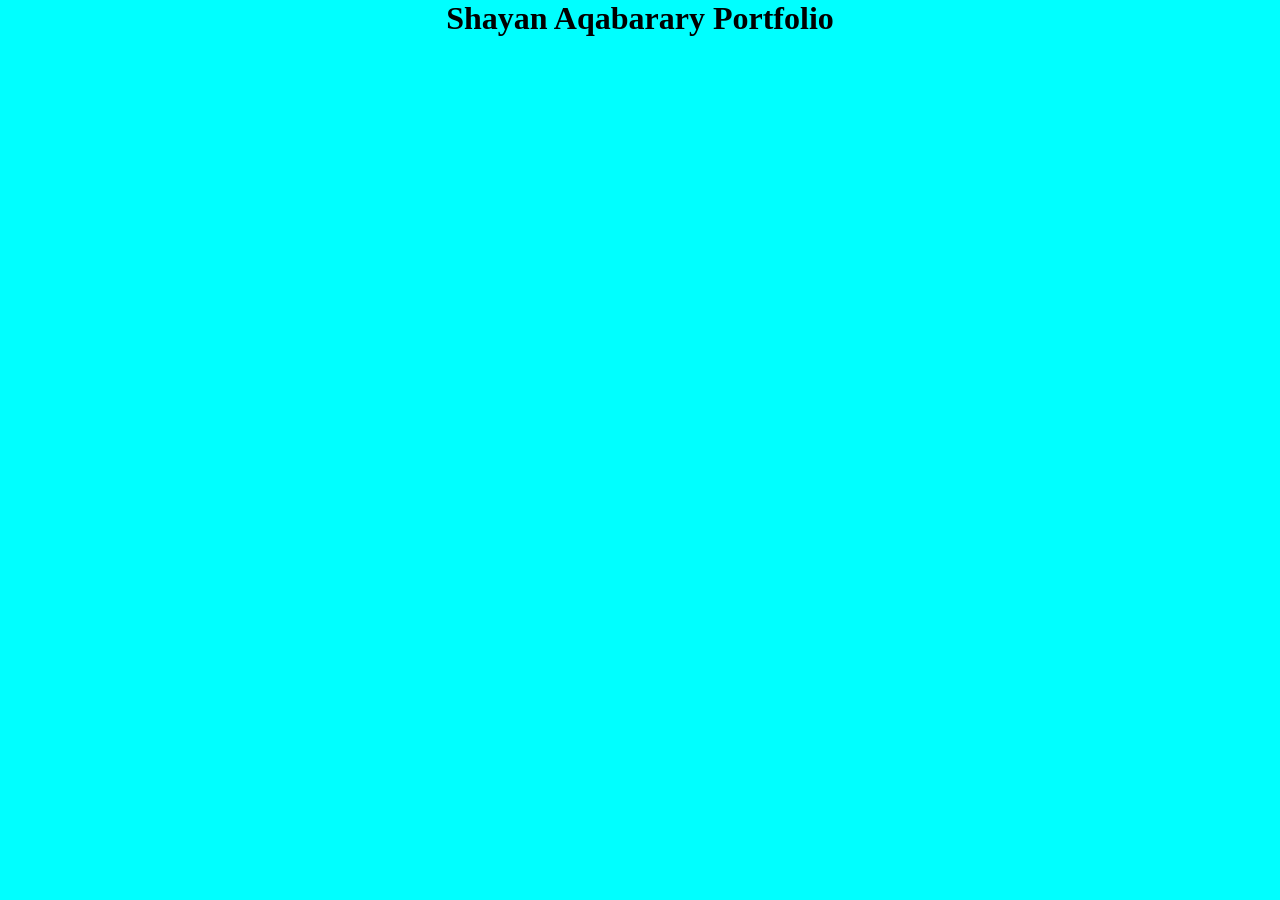
==== index.html @ 5a3d29ff "make some web page یک سری فایل های اولیه با هدف دیدن یک صفحه وب بصورت آنلاین ساخته شد." ====
<!DOCTYPE html>
<html lang="en">

<head>
    <meta charset="UTF-8">
    <meta http-equiv="X-UA-Compatible" content="IE=edge">
    <meta name="viewport" content="width=device-width, initial-scale=1.0">
    <title>Test Website</title>
    <link rel="stylesheet" href="css/index.css">
</head>

<body>
    <h1>Shayan Aqabarary Portfolio</h1>
    <script src="js/index.js"></script>
</body>

</html>
---- css/index.css ----
*{
    padding: 0;
    margin: 0;
    border: 0;
}

body{
    background-color: cyan;
}

h1{
    font-family: cursive;
    font-weight: bold;
    text-align: center;
}
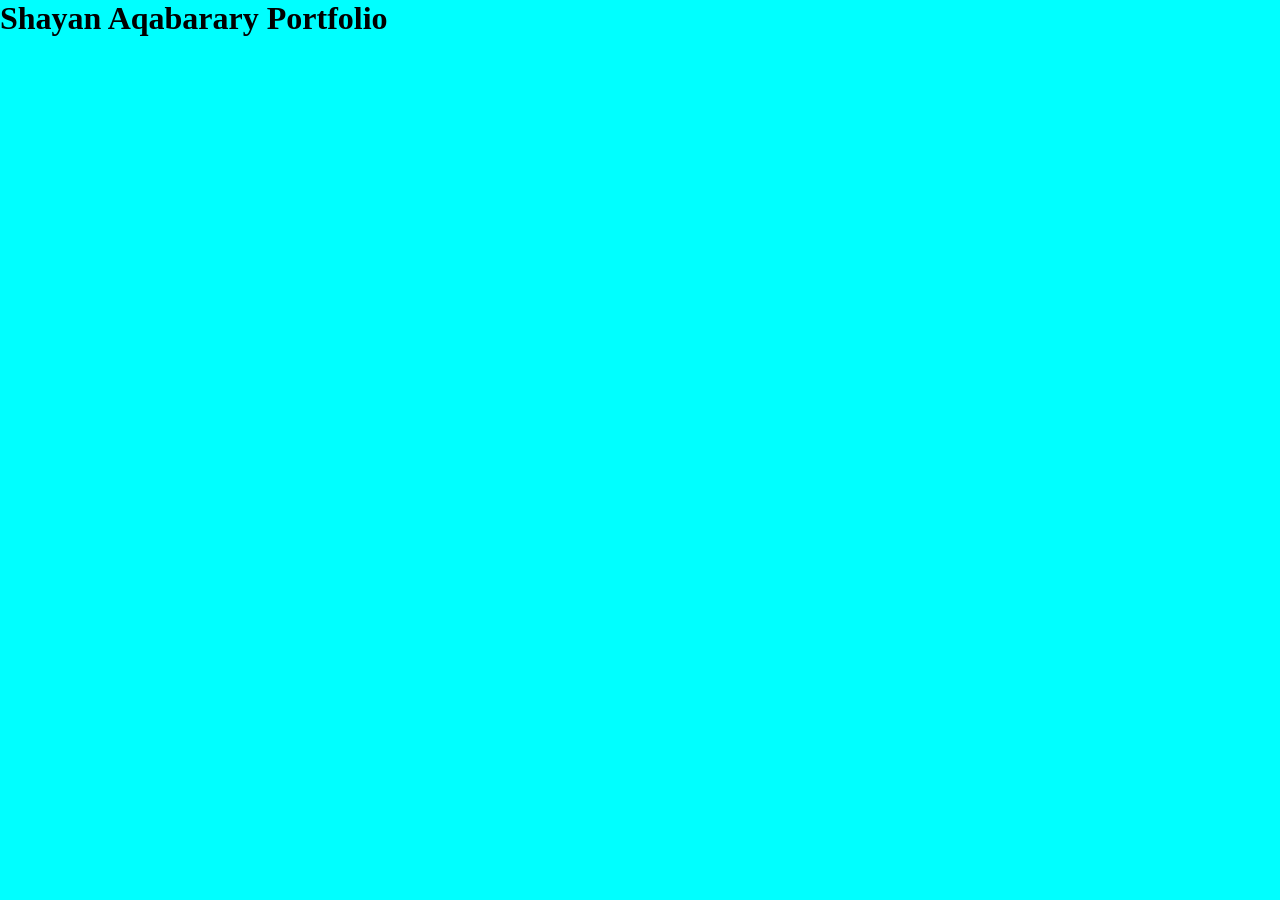
==== commit c86905ec: "delete some code" ====
--- a/index.html
+++ b/index.html
@@ -4,7 +4,6 @@
 <head>
     <meta charset="UTF-8">
     <meta http-equiv="X-UA-Compatible" content="IE=edge">
-    <meta name="viewport" content="width=device-width, initial-scale=1.0">
     <title>Test Website</title>
     <link rel="stylesheet" href="css/index.css">
 </head>
--- a/css/index.css
+++ b/css/index.css
@@ -11,5 +11,4 @@
 h1{
     font-family: cursive;
     font-weight: bold;
-    text-align: center;
 }
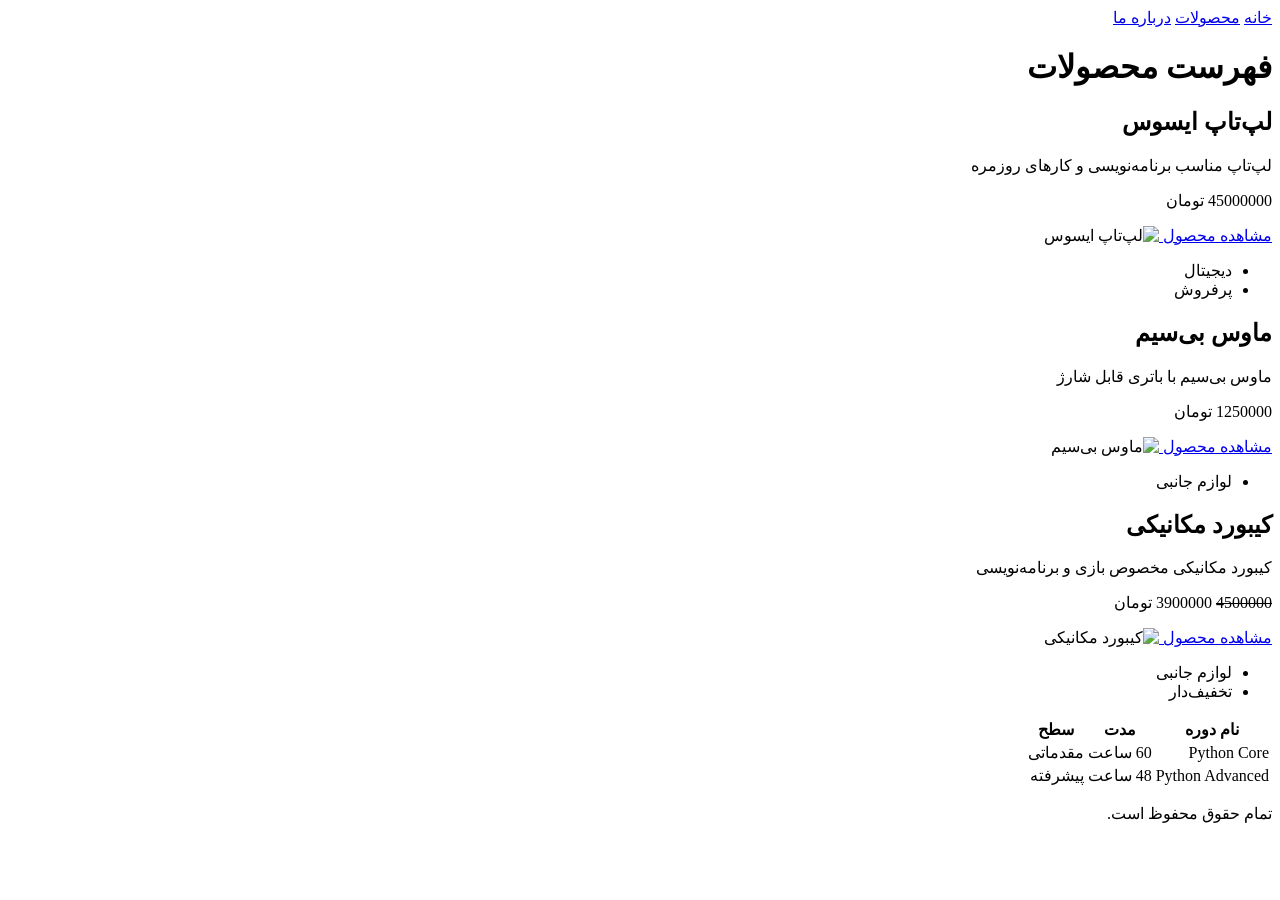
==== commit b77f1855: "Create index.html" ====
--- a/index.html
+++ b/index.html
@@ -1,16 +1,129 @@
 <!DOCTYPE html>
-<html lang="en">
+<html lang="fa" dir="rtl">
 
 <head>
     <meta charset="UTF-8">
-    <meta http-equiv="X-UA-Compatible" content="IE=edge">
-    <title>Test Website</title>
-    <link rel="stylesheet" href="css/index.css">
+    <title>فروشگاه نمونه</title>
 </head>
 
 <body>
-    <h1>Shayan Aqabarary Portfolio</h1>
-    <script src="js/index.js"></script>
+
+    <header id="site-header">
+        <nav>
+            <a href="/" class="nav-link">خانه</a>
+            <a href="/products" class="nav-link active">محصولات</a>
+            <a href="/about" class="nav-link">درباره ما</a>
+        </nav>
+    </header>
+
+    <main>
+        <h1>فهرست محصولات</h1>
+
+        <section id="products">
+
+            <article class="product featured" data-id="101" data-stock="true">
+                <h2 class="product-title">لپ‌تاپ ایسوس</h2>
+
+                <p class="description">
+                    لپ‌تاپ مناسب برنامه‌نویسی و کارهای روزمره
+                </p>
+
+                <p class="price">
+                    <span class="amount">45000000</span>
+                    <span class="currency">تومان</span>
+                </p>
+
+                <a class="details" href="/products/101">
+                    مشاهده محصول
+                </a>
+
+                <img src="/images/laptop.jpg" alt="لپ‌تاپ ایسوس">
+
+                <ul class="tags">
+                    <li>دیجیتال</li>
+                    <li>پرفروش</li>
+                </ul>
+            </article>
+
+            <article class="product" data-id="102" data-stock="false">
+                <h2 class="product-title">ماوس بی‌سیم</h2>
+
+                <p class="description">
+                    ماوس بی‌سیم با باتری قابل شارژ
+                </p>
+
+                <p class="price">
+                    <span class="amount">1250000</span>
+                    <span class="currency">تومان</span>
+                </p>
+
+                <a class="details" href="/products/102">
+                    مشاهده محصول
+                </a>
+
+                <img src="/images/mouse.jpg" alt="ماوس بی‌سیم">
+
+                <ul class="tags">
+                    <li>لوازم جانبی</li>
+                </ul>
+            </article>
+
+            <article class="product discounted" data-id="103" data-stock="true">
+                <h2 class="product-title">کیبورد مکانیکی</h2>
+
+                <p class="description">
+                    کیبورد مکانیکی مخصوص بازی و برنامه‌نویسی
+                </p>
+
+                <p class="price">
+                    <del class="old-price">4500000</del>
+                    <span class="amount">3900000</span>
+                    <span class="currency">تومان</span>
+                </p>
+
+                <a class="details" href="/products/103">
+                    مشاهده محصول
+                </a>
+
+                <img src="/images/keyboard.jpg" alt="کیبورد مکانیکی">
+
+                <ul class="tags">
+                    <li>لوازم جانبی</li>
+                    <li>تخفیف‌دار</li>
+                </ul>
+            </article>
+
+        </section>
+
+        <table id="course-table">
+            <thead>
+                <tr>
+                    <th>نام دوره</th>
+                    <th>مدت</th>
+                    <th>سطح</th>
+                </tr>
+            </thead>
+
+            <tbody>
+                <tr>
+                    <td>Python Core</td>
+                    <td>60 ساعت</td>
+                    <td>مقدماتی</td>
+                </tr>
+
+                <tr>
+                    <td>Python Advanced</td>
+                    <td>48 ساعت</td>
+                    <td>پیشرفته</td>
+                </tr>
+            </tbody>
+        </table>
+    </main>
+
+    <footer>
+        <p>تمام حقوق محفوظ است.</p>
+    </footer>
+
 </body>
 
 </html>
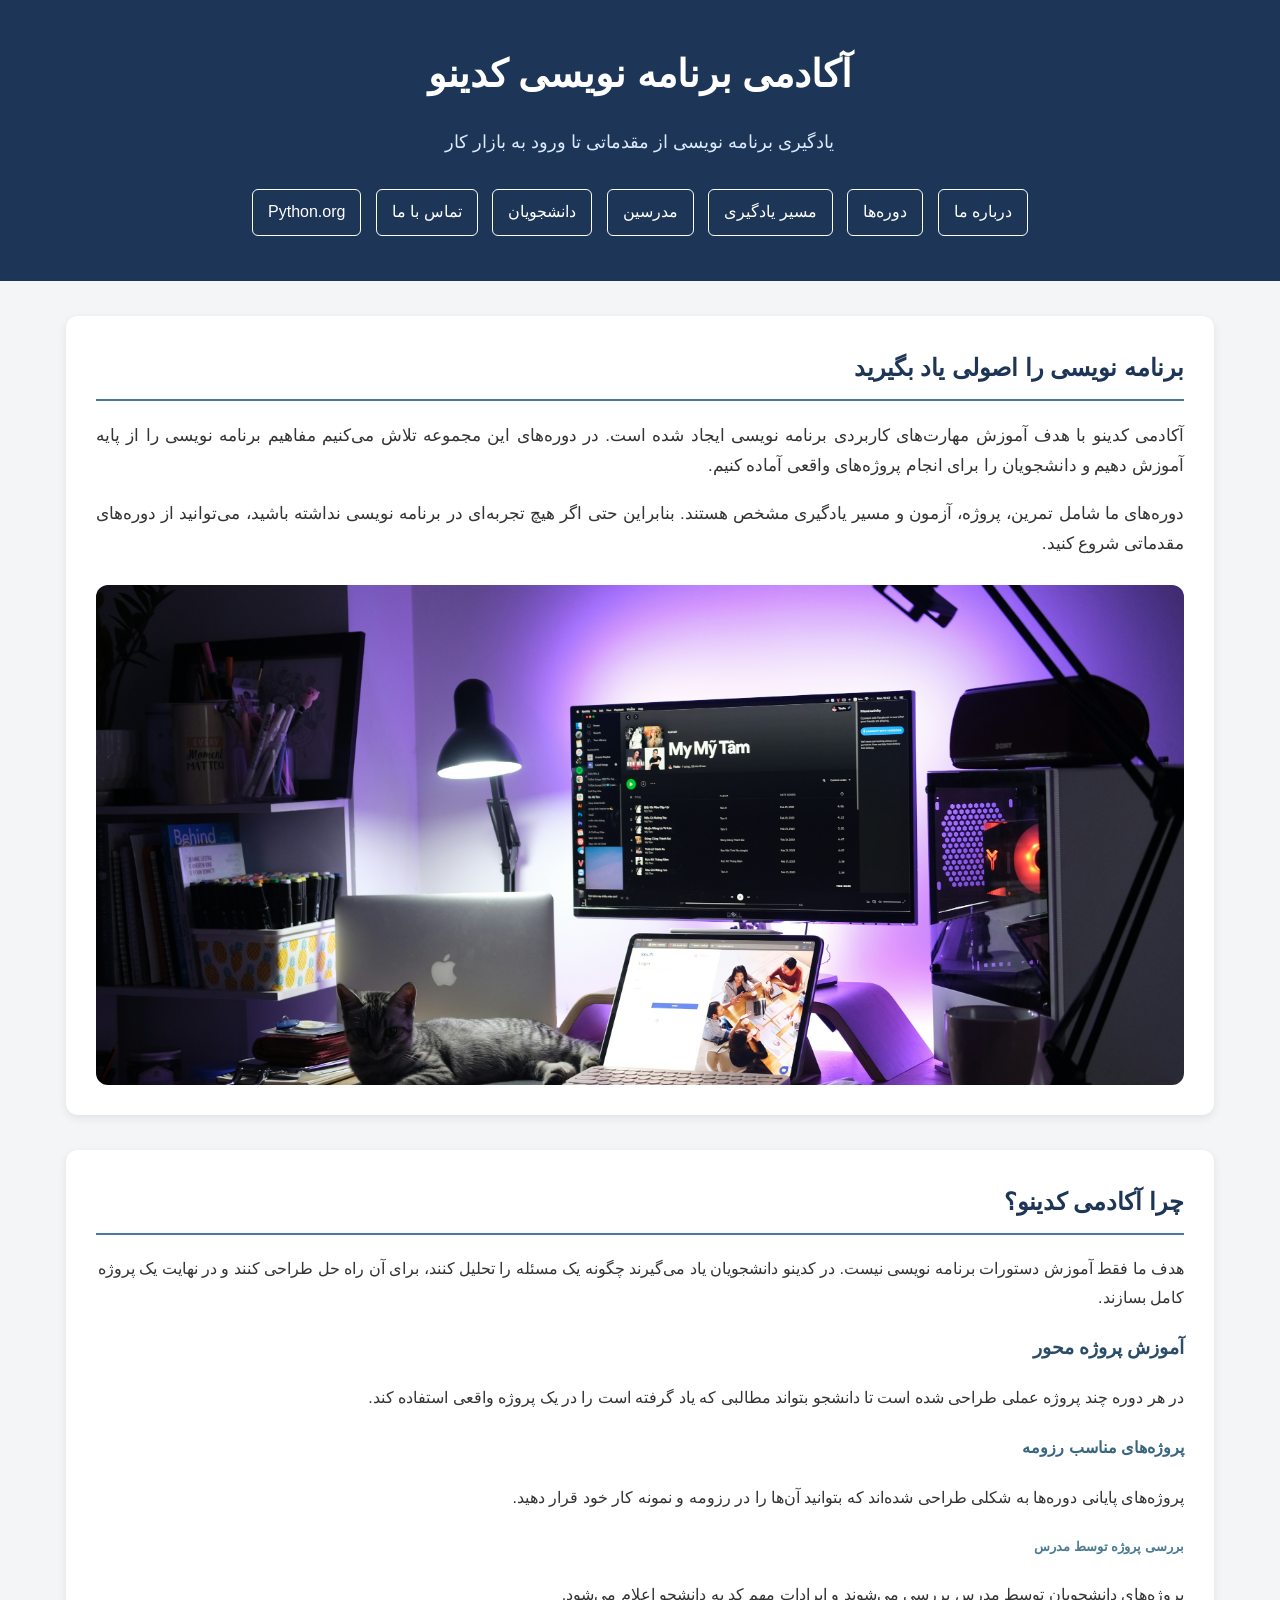
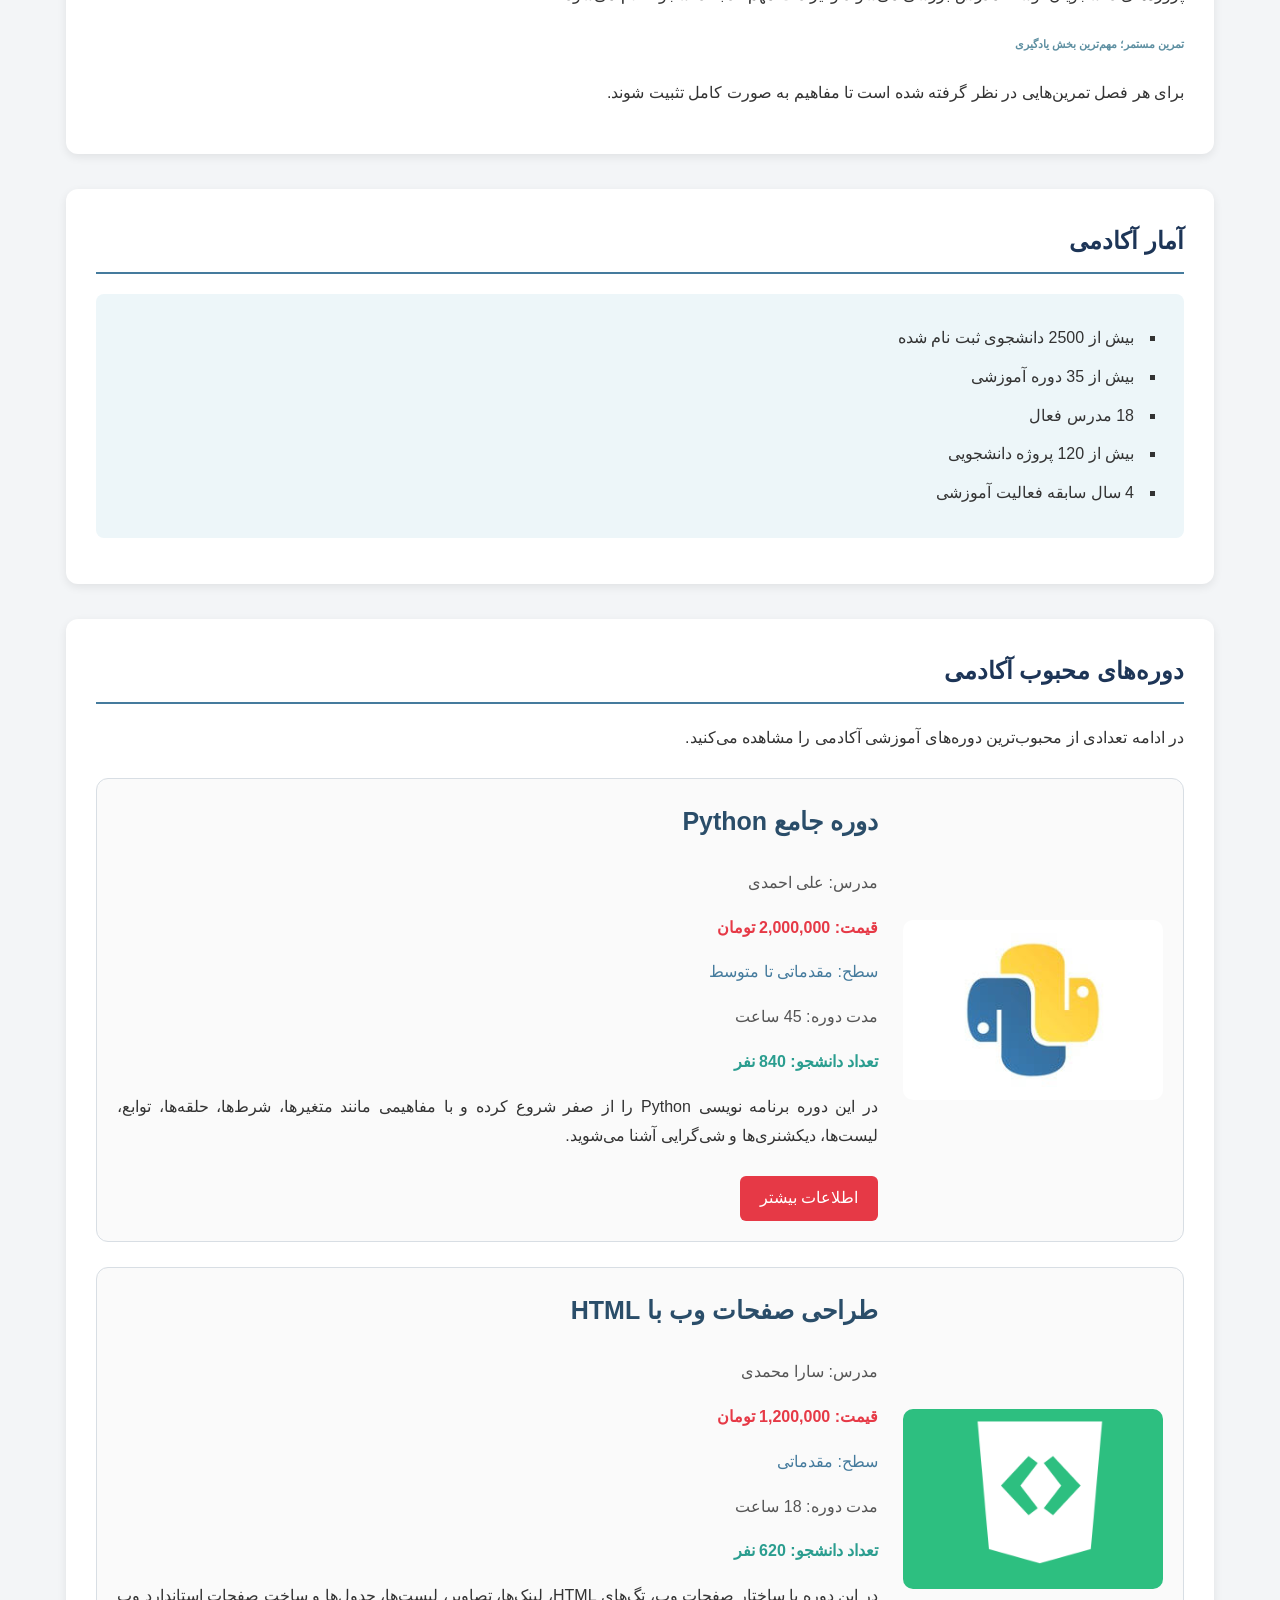
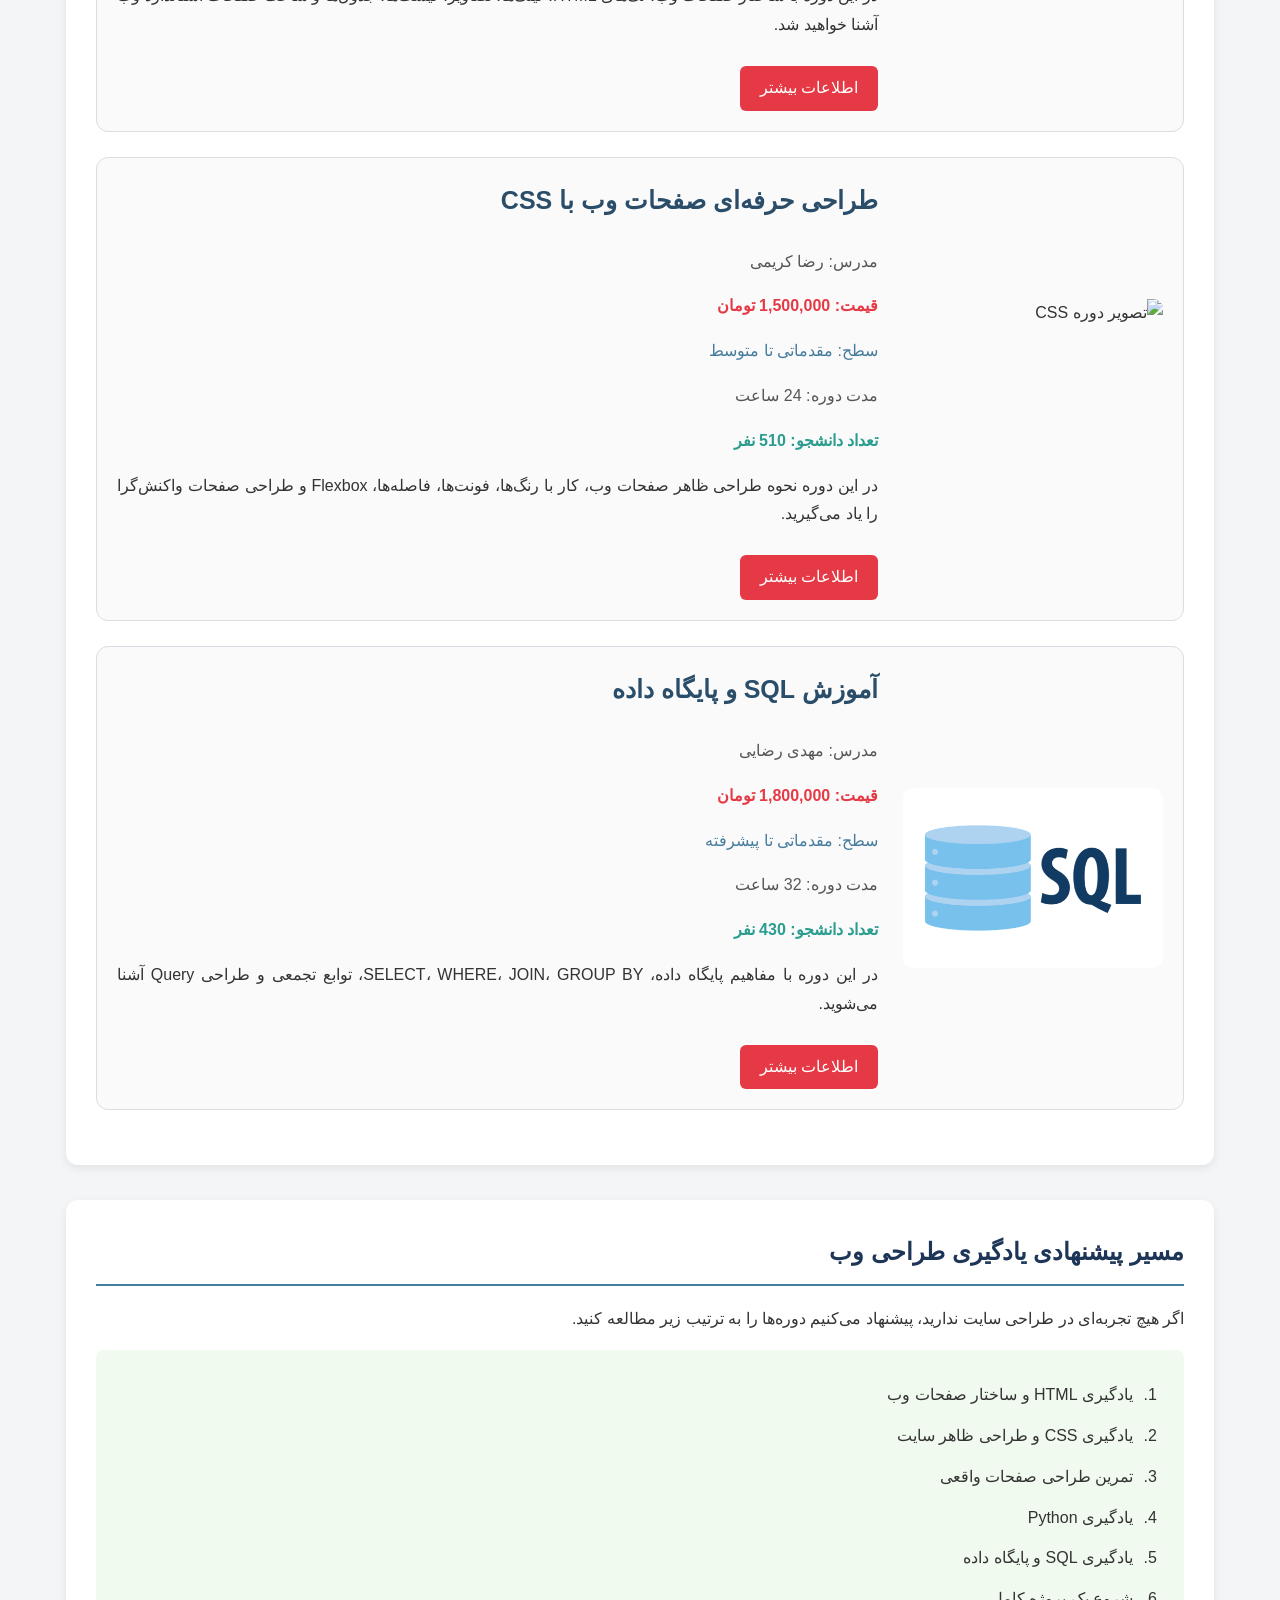
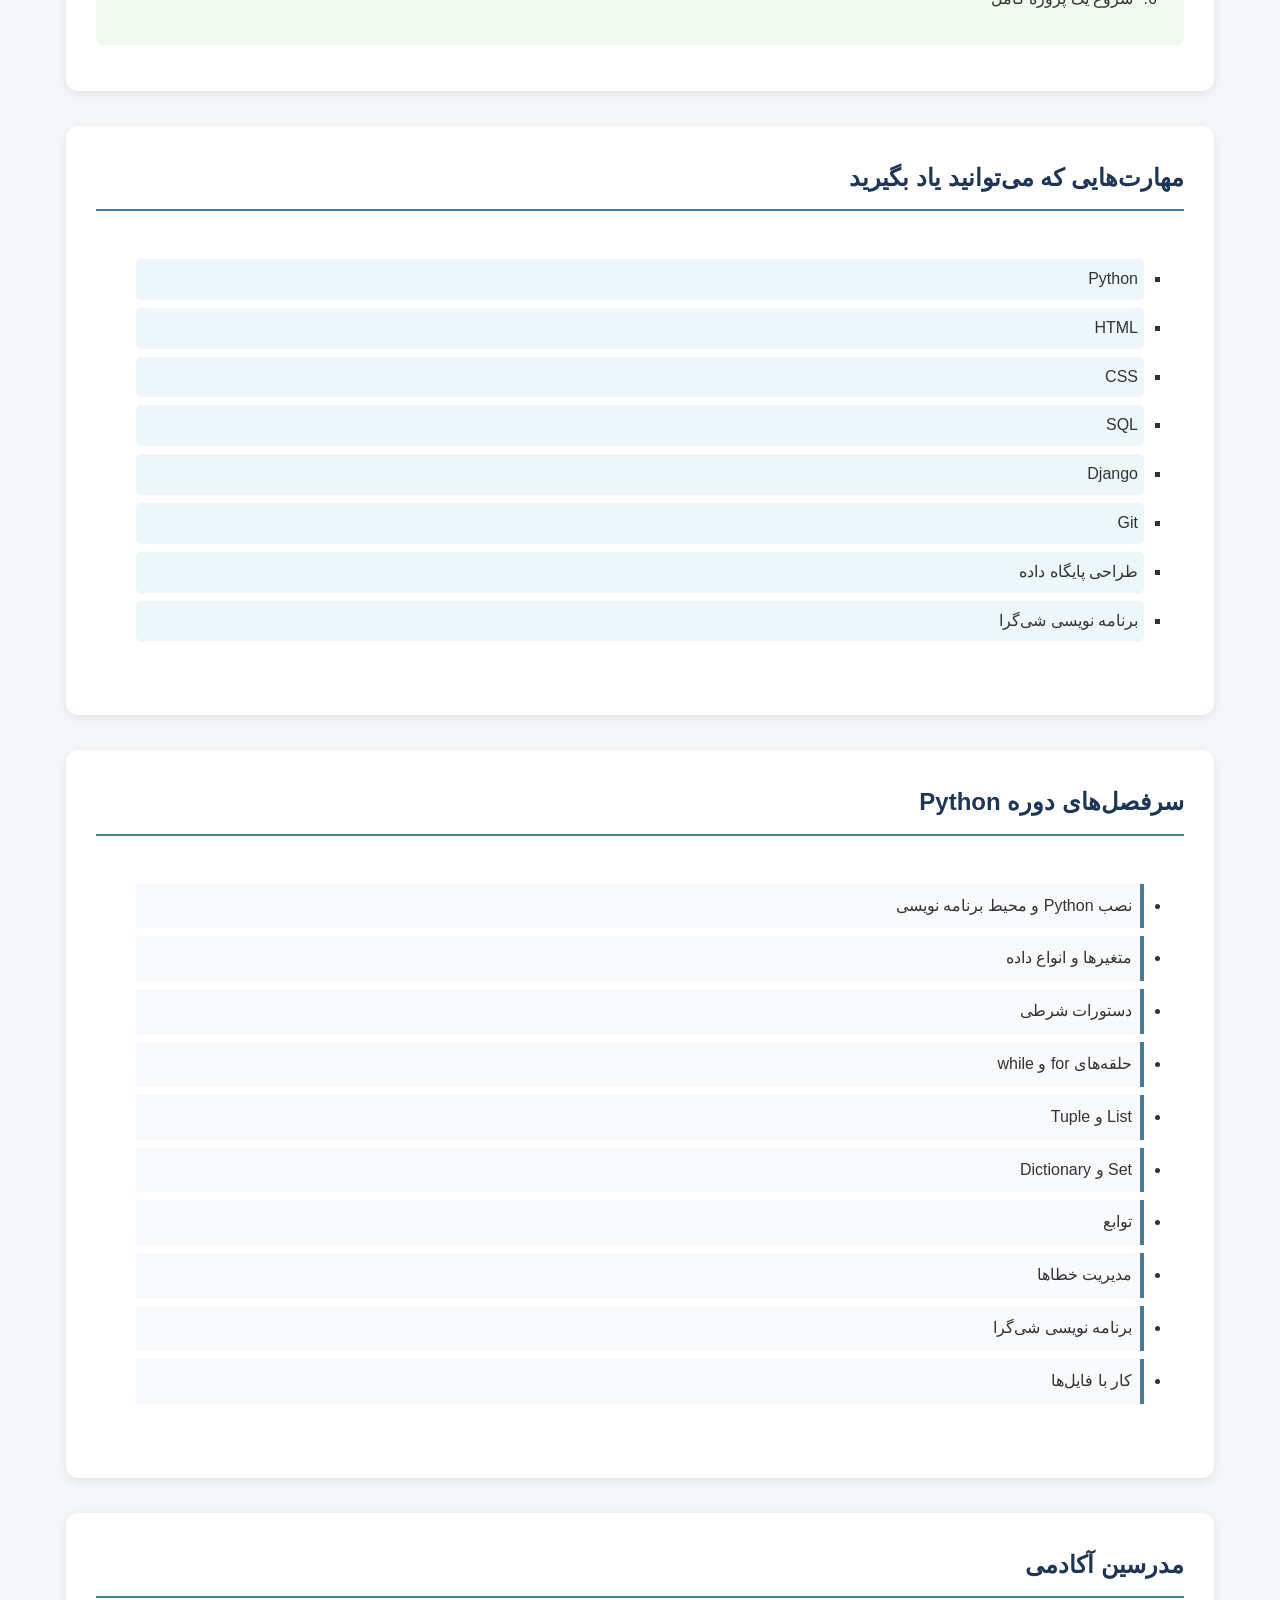
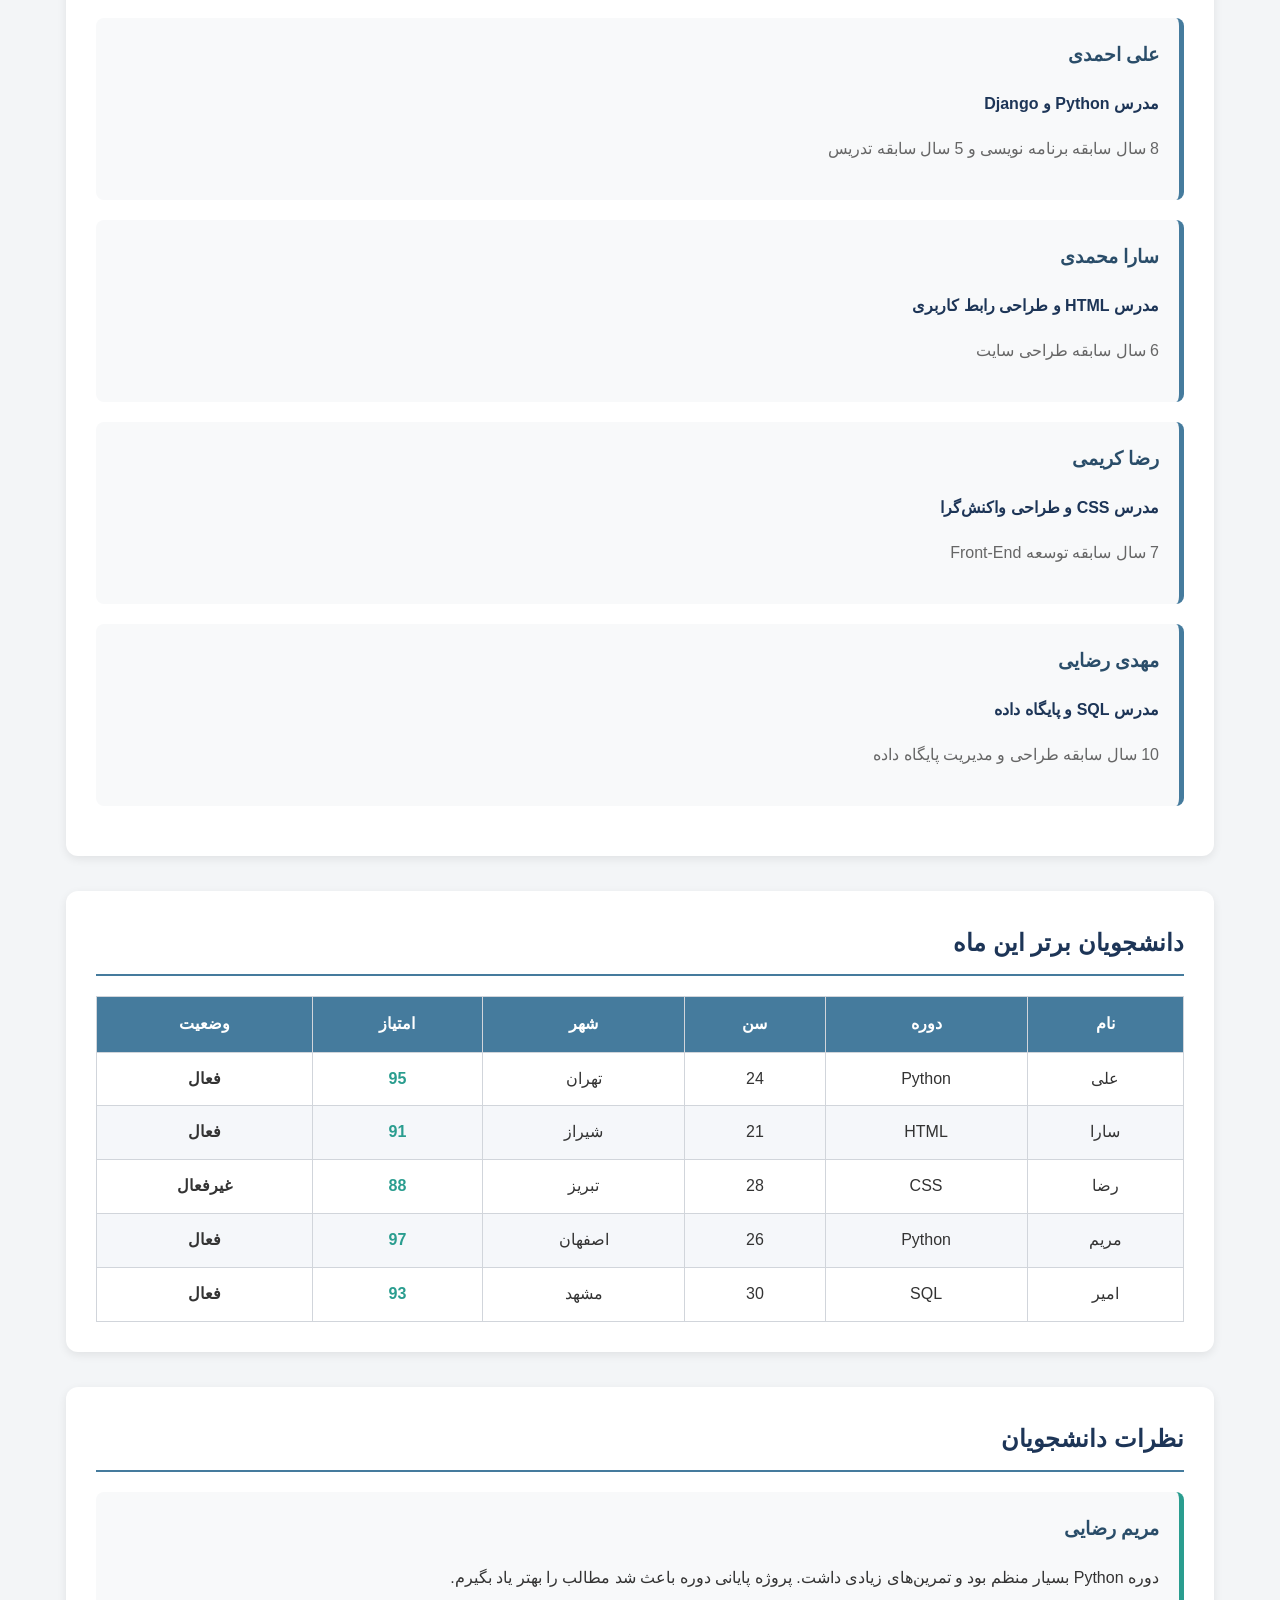
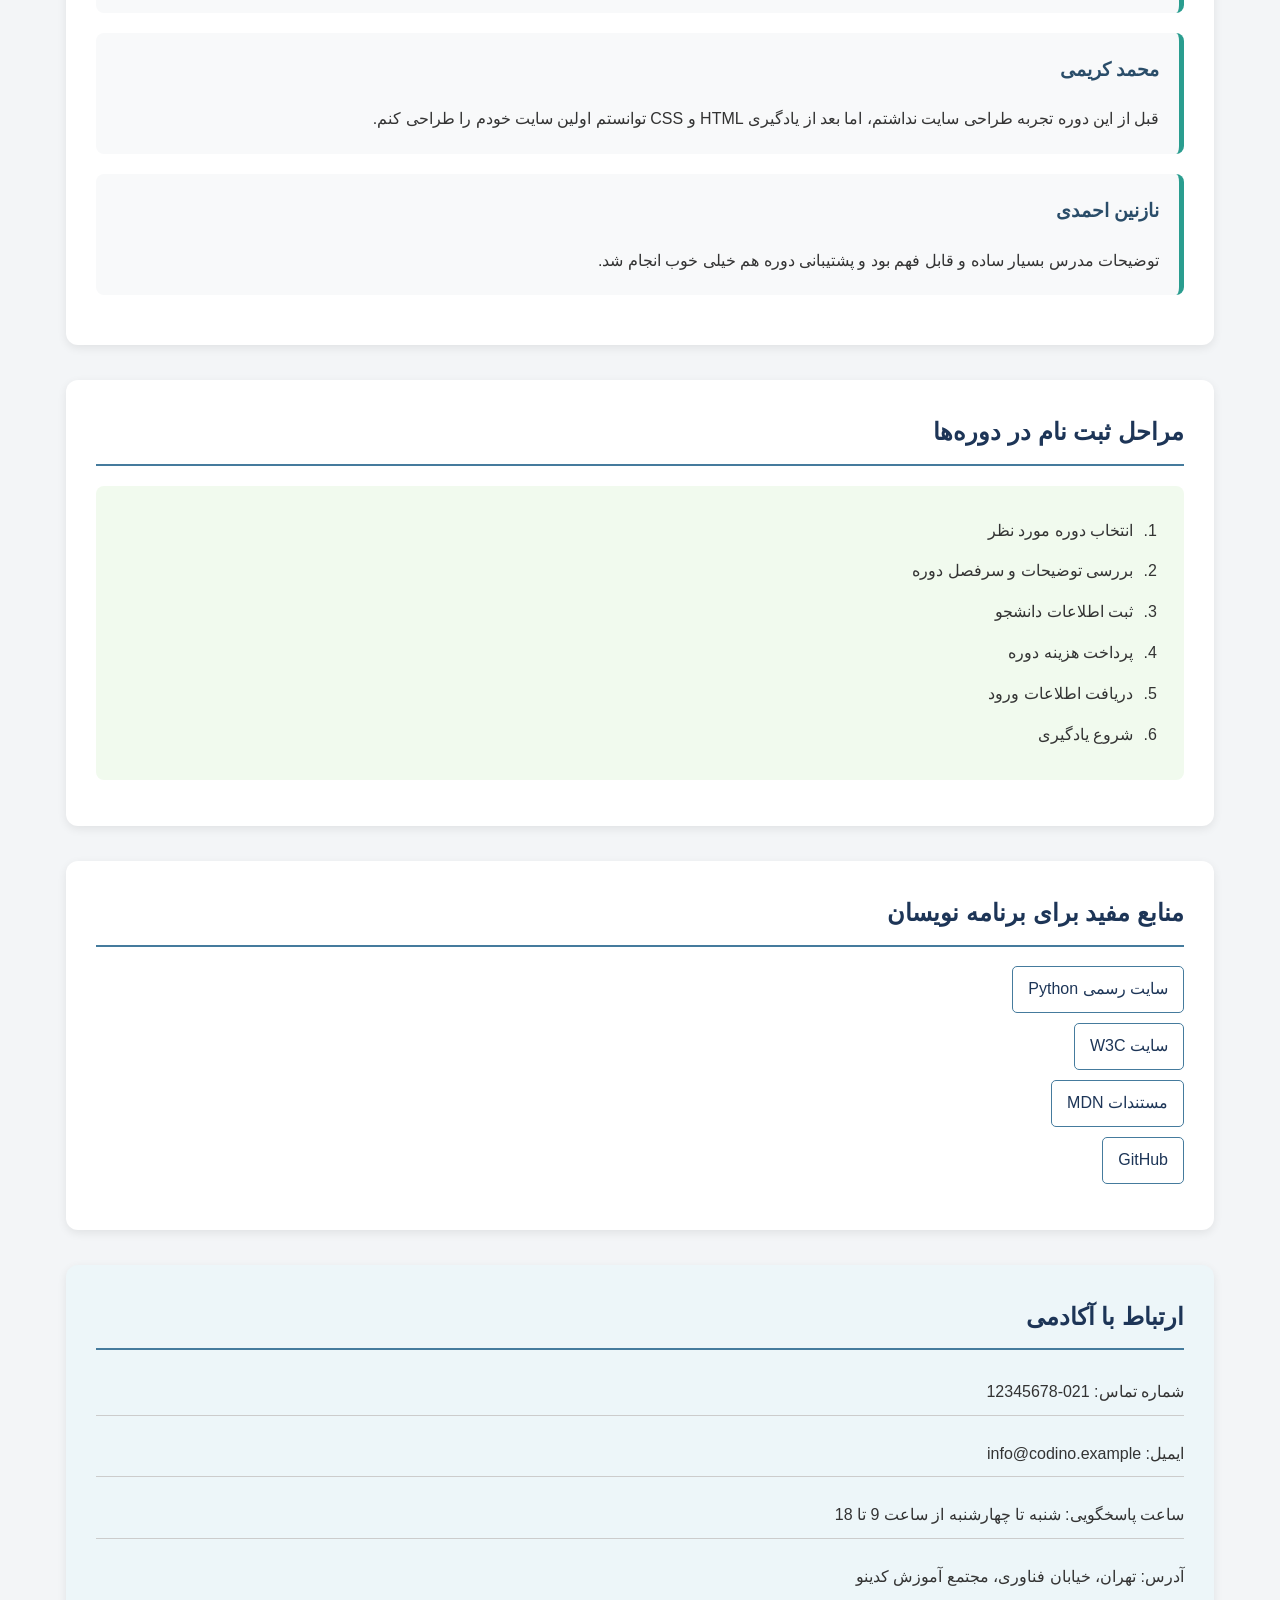
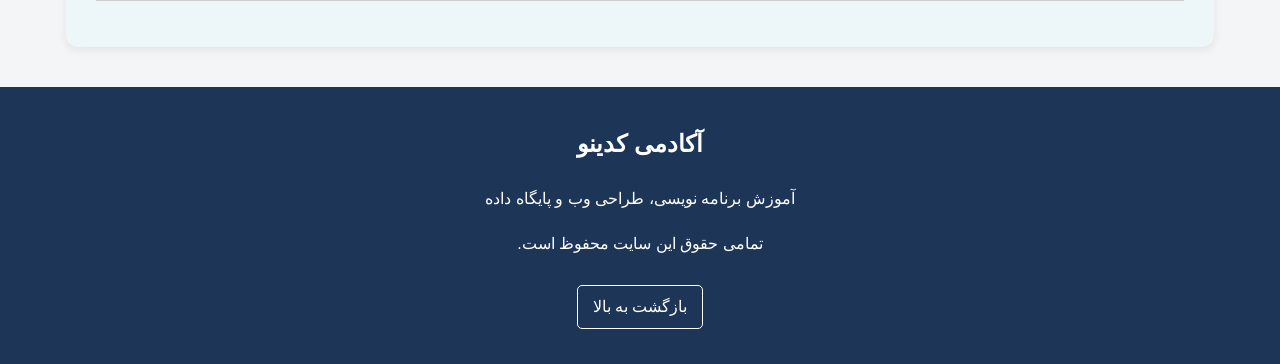
==== commit d058b3e0: "Rename Home.html to index.html" ====
--- a/index.html
+++ b/index.html
@@ -1,129 +1,598 @@
-<!DOCTYPE html>
-<html lang="fa" dir="rtl">
-
-<head>
-    <meta charset="UTF-8">
-    <title>فروشگاه نمونه</title>
-</head>
-
-<body>
-
-    <header id="site-header">
-        <nav>
-            <a href="/" class="nav-link">خانه</a>
-            <a href="/products" class="nav-link active">محصولات</a>
-            <a href="/about" class="nav-link">درباره ما</a>
-        </nav>
-    </header>
-
-    <main>
-        <h1>فهرست محصولات</h1>
-
-        <section id="products">
-
-            <article class="product featured" data-id="101" data-stock="true">
-                <h2 class="product-title">لپ‌تاپ ایسوس</h2>
-
-                <p class="description">
-                    لپ‌تاپ مناسب برنامه‌نویسی و کارهای روزمره
-                </p>
-
-                <p class="price">
-                    <span class="amount">45000000</span>
-                    <span class="currency">تومان</span>
-                </p>
-
-                <a class="details" href="/products/101">
-                    مشاهده محصول
-                </a>
-
-                <img src="/images/laptop.jpg" alt="لپ‌تاپ ایسوس">
-
-                <ul class="tags">
-                    <li>دیجیتال</li>
-                    <li>پرفروش</li>
-                </ul>
-            </article>
-
-            <article class="product" data-id="102" data-stock="false">
-                <h2 class="product-title">ماوس بی‌سیم</h2>
-
-                <p class="description">
-                    ماوس بی‌سیم با باتری قابل شارژ
-                </p>
-
-                <p class="price">
-                    <span class="amount">1250000</span>
-                    <span class="currency">تومان</span>
-                </p>
-
-                <a class="details" href="/products/102">
-                    مشاهده محصول
-                </a>
-
-                <img src="/images/mouse.jpg" alt="ماوس بی‌سیم">
-
-                <ul class="tags">
-                    <li>لوازم جانبی</li>
-                </ul>
-            </article>
-
-            <article class="product discounted" data-id="103" data-stock="true">
-                <h2 class="product-title">کیبورد مکانیکی</h2>
-
-                <p class="description">
-                    کیبورد مکانیکی مخصوص بازی و برنامه‌نویسی
-                </p>
-
-                <p class="price">
-                    <del class="old-price">4500000</del>
-                    <span class="amount">3900000</span>
-                    <span class="currency">تومان</span>
-                </p>
-
-                <a class="details" href="/products/103">
-                    مشاهده محصول
-                </a>
-
-                <img src="/images/keyboard.jpg" alt="کیبورد مکانیکی">
-
-                <ul class="tags">
-                    <li>لوازم جانبی</li>
-                    <li>تخفیف‌دار</li>
-                </ul>
-            </article>
-
-        </section>
-
-        <table id="course-table">
-            <thead>
-                <tr>
-                    <th>نام دوره</th>
-                    <th>مدت</th>
-                    <th>سطح</th>
-                </tr>
-            </thead>
-
-            <tbody>
-                <tr>
-                    <td>Python Core</td>
-                    <td>60 ساعت</td>
-                    <td>مقدماتی</td>
-                </tr>
-
-                <tr>
-                    <td>Python Advanced</td>
-                    <td>48 ساعت</td>
-                    <td>پیشرفته</td>
-                </tr>
-            </tbody>
-        </table>
-    </main>
-
-    <footer>
-        <p>تمام حقوق محفوظ است.</p>
-    </footer>
-
-</body>
-
-</html>+<!DOCTYPE html>
+
+<html lang="fa" dir="rtl">
+
+<head>
+    <meta charset="UTF-8">
+    <title>آکادمی برنامه نویسی کدینو</title>
+    <link rel="stylesheet" href="1.css">
+</head>
+
+<body>
+
+    <!-- هدر اصلی سایت -->
+    <header id="header">
+
+        <h1 title="آکادمی برنامه نویسی کدینو">
+            آکادمی برنامه نویسی کدینو
+        </h1>
+
+        <p class="description">
+            یادگیری برنامه نویسی از مقدماتی تا ورود به بازار کار
+        </p>
+
+        <nav>
+            <a href="#about" title="درباره آکادمی">درباره ما</a>
+            <a href="#courses" title="مشاهده دوره ها">دوره‌ها</a>
+            <a href="#roadmap" title="مسیر یادگیری">مسیر یادگیری</a>
+            <a href="#teachers" title="مدرسین آکادمی">مدرسین</a>
+            <a href="#students" title="دانشجویان">دانشجویان</a>
+            <a href="#contact" title="ارتباط با ما">تماس با ما</a>
+            <a href="https://www.python.org"
+               target="_blank"
+               title="سایت رسمی Python">
+                Python.org
+            </a>
+        </nav>
+
+    </header>
+
+    <main>
+
+        <!-- بخش معرفی -->
+        <section id="about" class="section">
+
+            <h2>برنامه نویسی را اصولی یاد بگیرید</h2>
+
+            <p class="about-text">
+                آکادمی کدینو با هدف آموزش مهارت‌های کاربردی برنامه نویسی ایجاد شده است.
+                در دوره‌های این مجموعه تلاش می‌کنیم مفاهیم برنامه نویسی را از پایه
+                آموزش دهیم و دانشجویان را برای انجام پروژه‌های واقعی آماده کنیم.
+            </p>
+
+            <p class="about-text">
+                دوره‌های ما شامل تمرین، پروژه، آزمون و مسیر یادگیری مشخص هستند.
+                بنابراین حتی اگر هیچ تجربه‌ای در برنامه نویسی نداشته باشید،
+                می‌توانید از دوره‌های مقدماتی شروع کنید.
+            </p>
+
+            <img
+                src="2.jpg"
+                alt="دانشجویان در حال یادگیری برنامه نویسی"
+                title="آموزش برنامه نویسی در آکادمی کدینو"
+                class="main-image"
+            >
+
+        </section>
+
+        <!-- درباره مسیر آموزشی -->
+        <section class="section">
+
+            <h2>چرا آکادمی کدینو؟</h2>
+
+            <p>
+                هدف ما فقط آموزش دستورات برنامه نویسی نیست.
+                در کدینو دانشجویان یاد می‌گیرند چگونه یک مسئله را تحلیل کنند،
+                برای آن راه حل طراحی کنند و در نهایت یک پروژه کامل بسازند.
+            </p>
+
+            <h3>آموزش پروژه محور</h3>
+
+            <p>
+                در هر دوره چند پروژه عملی طراحی شده است تا دانشجو بتواند
+                مطالبی که یاد گرفته است را در یک پروژه واقعی استفاده کند.
+            </p>
+
+            <h4>پروژه‌های مناسب رزومه</h4>
+
+            <p>
+                پروژه‌های پایانی دوره‌ها به شکلی طراحی شده‌اند که بتوانید
+                آن‌ها را در رزومه و نمونه کار خود قرار دهید.
+            </p>
+
+            <h5>بررسی پروژه توسط مدرس</h5>
+
+            <p>
+                پروژه‌های دانشجویان توسط مدرس بررسی می‌شوند و ایرادات مهم
+                کد به دانشجو اعلام می‌شود.
+            </p>
+
+            <h6>تمرین مستمر؛ مهم‌ترین بخش یادگیری</h6>
+
+            <p>
+                برای هر فصل تمرین‌هایی در نظر گرفته شده است تا مفاهیم
+                به صورت کامل تثبیت شوند.
+            </p>
+
+        </section>
+
+        <!-- آمار آکادمی -->
+        <section id="statistics" class="section">
+
+            <h2>آمار آکادمی</h2>
+
+            <ul class="statistics-list">
+                <li>بیش از 2500 دانشجوی ثبت نام شده</li>
+                <li>بیش از 35 دوره آموزشی</li>
+                <li>18 مدرس فعال</li>
+                <li>بیش از 120 پروژه دانشجویی</li>
+                <li>4 سال سابقه فعالیت آموزشی</li>
+            </ul>
+
+        </section>
+
+        <!-- دوره‌های آموزشی -->
+        <section id="courses" class="section">
+
+            <h2>دوره‌های محبوب آکادمی</h2>
+
+            <p>
+                در ادامه تعدادی از محبوب‌ترین دوره‌های آموزشی آکادمی را مشاهده می‌کنید.
+            </p>
+
+            <!-- دوره Python -->
+            <div class="course" id="course-python">
+
+                <img
+                    src="1.jpeg"
+                    alt="تصویر دوره Python"
+                    title="دوره جامع Python"
+                    class="course-image"
+                >
+
+                <div class="course-info">
+
+                    <h3 class="course-title">دوره جامع Python</h3>
+
+                    <p class="teacher">مدرس: علی احمدی</p>
+                    <p class="price">قیمت: 2,000,000 تومان</p>
+                    <p class="level">سطح: مقدماتی تا متوسط</p>
+                    <p class="duration">مدت دوره: 45 ساعت</p>
+                    <p class="students-count">تعداد دانشجو: 840 نفر</p>
+
+                    <p class="course-description">
+                        در این دوره برنامه نویسی Python را از صفر شروع کرده
+                        و با مفاهیمی مانند متغیرها، شرط‌ها، حلقه‌ها،
+                        توابع، لیست‌ها، دیکشنری‌ها و شی‌گرایی آشنا می‌شوید.
+                    </p>
+
+                    <a
+                        class="course-link"
+                        href="#python-details"
+                        title="مشاهده اطلاعات دوره پایتون">
+                        اطلاعات بیشتر
+                    </a>
+
+                </div>
+
+            </div>
+
+            <!-- دوره HTML -->
+            <div class="course" id="course-html">
+
+                <img
+                    src="3.png"
+                    alt="تصویر دوره HTML"
+                    title="دوره HTML"
+                    class="course-image"
+                >
+
+                <div class="course-info">
+
+                    <h3 class="course-title">طراحی صفحات وب با HTML</h3>
+
+                    <p class="teacher">مدرس: سارا محمدی</p>
+                    <p class="price">قیمت: 1,200,000 تومان</p>
+                    <p class="level">سطح: مقدماتی</p>
+                    <p class="duration">مدت دوره: 18 ساعت</p>
+                    <p class="students-count">تعداد دانشجو: 620 نفر</p>
+
+                    <p class="course-description">
+                        در این دوره با ساختار صفحات وب، تگ‌های HTML،
+                        لینک‌ها، تصاویر، لیست‌ها، جدول‌ها و ساخت صفحات
+                        استاندارد وب آشنا خواهید شد.
+                    </p>
+
+                    <a
+                        class="course-link"
+                        href="#html-details"
+                        title="مشاهده اطلاعات دوره HTML">
+                        اطلاعات بیشتر
+                    </a>
+
+                </div>
+
+            </div>
+
+            <!-- دوره CSS -->
+            <div class="course" id="course-css">
+
+                <img
+                    src="images.png"
+                    alt="تصویر دوره CSS"
+                    title="دوره CSS"
+                    class="course-image"
+                >
+
+                <div class="course-info">
+
+                    <h3 class="course-title">طراحی حرفه‌ای صفحات وب با CSS</h3>
+
+                    <p class="teacher">مدرس: رضا کریمی</p>
+                    <p class="price">قیمت: 1,500,000 تومان</p>
+                    <p class="level">سطح: مقدماتی تا متوسط</p>
+                    <p class="duration">مدت دوره: 24 ساعت</p>
+                    <p class="students-count">تعداد دانشجو: 510 نفر</p>
+
+                    <p class="course-description">
+                        در این دوره نحوه طراحی ظاهر صفحات وب،
+                        کار با رنگ‌ها، فونت‌ها، فاصله‌ها، Flexbox
+                        و طراحی صفحات واکنش‌گرا را یاد می‌گیرید.
+                    </p>
+
+                    <a
+                        class="course-link"
+                        href="#css-details"
+                        title="مشاهده اطلاعات دوره CSS">
+                        اطلاعات بیشتر
+                    </a>
+
+                </div>
+
+            </div>
+
+            <!-- دوره SQL -->
+            <div class="course" id="course-sql">
+
+                <img
+                    src="5.png"
+                    alt="تصویر دوره SQL"
+                    title="دوره SQL"
+                    class="course-image"
+                >
+
+                <div class="course-info">
+
+                    <h3 class="course-title">آموزش SQL و پایگاه داده</h3>
+
+                    <p class="teacher">مدرس: مهدی رضایی</p>
+                    <p class="price">قیمت: 1,800,000 تومان</p>
+                    <p class="level">سطح: مقدماتی تا پیشرفته</p>
+                    <p class="duration">مدت دوره: 32 ساعت</p>
+                    <p class="students-count">تعداد دانشجو: 430 نفر</p>
+
+                    <p class="course-description">
+                        در این دوره با مفاهیم پایگاه داده،
+                        SELECT، WHERE، JOIN، GROUP BY،
+                        توابع تجمعی و طراحی Query آشنا می‌شوید.
+                    </p>
+
+                    <a
+                        class="course-link"
+                        href="#sql-details"
+                        title="مشاهده اطلاعات دوره SQL">
+                        اطلاعات بیشتر
+                    </a>
+
+                </div>
+
+            </div>
+
+        </section>
+
+        <!-- مسیر یادگیری -->
+        <section id="roadmap" class="section">
+
+            <h2>مسیر پیشنهادی یادگیری طراحی وب</h2>
+
+            <p>
+                اگر هیچ تجربه‌ای در طراحی سایت ندارید،
+                پیشنهاد می‌کنیم دوره‌ها را به ترتیب زیر مطالعه کنید.
+            </p>
+
+            <ol class="register-steps">
+                <li>یادگیری HTML و ساختار صفحات وب</li>
+                <li>یادگیری CSS و طراحی ظاهر سایت</li>
+                <li>تمرین طراحی صفحات واقعی</li>
+                <li>یادگیری Python</li>
+                <li>یادگیری SQL و پایگاه داده</li>
+                <li>شروع یک پروژه کامل</li>
+            </ol>
+
+        </section>
+
+        <!-- مهارت‌های آموزشی -->
+        <section id="skills-section" class="section">
+
+            <h2>مهارت‌هایی که می‌توانید یاد بگیرید</h2>
+
+            <ul id="skills">
+                <li class="skill">Python</li>
+                <li class="skill">HTML</li>
+                <li class="skill">CSS</li>
+                <li class="skill">SQL</li>
+                <li class="skill">Django</li>
+                <li class="skill">Git</li>
+                <li class="skill">طراحی پایگاه داده</li>
+                <li class="skill">برنامه نویسی شی‌گرا</li>
+            </ul>
+
+        </section>
+
+        <!-- جزئیات دوره پایتون -->
+        <section id="python-details" class="section">
+
+            <h2>سرفصل‌های دوره Python</h2>
+
+            <ul class="course-topics">
+                <li>نصب Python و محیط برنامه نویسی</li>
+                <li>متغیرها و انواع داده</li>
+                <li>دستورات شرطی</li>
+                <li>حلقه‌های for و while</li>
+                <li>List و Tuple</li>
+                <li>Set و Dictionary</li>
+                <li>توابع</li>
+                <li>مدیریت خطاها</li>
+                <li>برنامه نویسی شی‌گرا</li>
+                <li>کار با فایل‌ها</li>
+            </ul>
+
+        </section>
+
+        <!-- مدرسین -->
+        <section id="teachers" class="section">
+
+            <h2>مدرسین آکادمی</h2>
+
+            <div class="teacher-card">
+                <h3 class="teacher-name">علی احمدی</h3>
+                <p class="teacher-skill">مدرس Python و Django</p>
+                <p class="teacher-experience">
+                    8 سال سابقه برنامه نویسی و 5 سال سابقه تدریس
+                </p>
+            </div>
+
+            <div class="teacher-card">
+                <h3 class="teacher-name">سارا محمدی</h3>
+                <p class="teacher-skill">مدرس HTML و طراحی رابط کاربری</p>
+                <p class="teacher-experience">
+                    6 سال سابقه طراحی سایت
+                </p>
+            </div>
+
+            <div class="teacher-card">
+                <h3 class="teacher-name">رضا کریمی</h3>
+                <p class="teacher-skill">مدرس CSS و طراحی واکنش‌گرا</p>
+                <p class="teacher-experience">
+                    7 سال سابقه توسعه Front-End
+                </p>
+            </div>
+
+            <div class="teacher-card">
+                <h3 class="teacher-name">مهدی رضایی</h3>
+                <p class="teacher-skill">مدرس SQL و پایگاه داده</p>
+                <p class="teacher-experience">
+                    10 سال سابقه طراحی و مدیریت پایگاه داده
+                </p>
+            </div>
+
+        </section>
+
+        <!-- جدول دانشجویان -->
+        <section id="students" class="section">
+
+            <h2>دانشجویان برتر این ماه</h2>
+
+            <table id="students-table">
+
+                <thead>
+                    <tr>
+                        <th>نام</th>
+                        <th>دوره</th>
+                        <th>سن</th>
+                        <th>شهر</th>
+                        <th>امتیاز</th>
+                        <th>وضعیت</th>
+                    </tr>
+                </thead>
+
+                <tbody>
+
+                    <tr class="student">
+                        <td class="name">علی</td>
+                        <td class="course-name">Python</td>
+                        <td class="age">24</td>
+                        <td class="city">تهران</td>
+                        <td class="score">95</td>
+                        <td class="status">فعال</td>
+                    </tr>
+
+                    <tr class="student">
+                        <td class="name">سارا</td>
+                        <td class="course-name">HTML</td>
+                        <td class="age">21</td>
+                        <td class="city">شیراز</td>
+                        <td class="score">91</td>
+                        <td class="status">فعال</td>
+                    </tr>
+
+                    <tr class="student">
+                        <td class="name">رضا</td>
+                        <td class="course-name">CSS</td>
+                        <td class="age">28</td>
+                        <td class="city">تبریز</td>
+                        <td class="score">88</td>
+                        <td class="status">غیرفعال</td>
+                    </tr>
+
+                    <tr class="student">
+                        <td class="name">مریم</td>
+                        <td class="course-name">Python</td>
+                        <td class="age">26</td>
+                        <td class="city">اصفهان</td>
+                        <td class="score">97</td>
+                        <td class="status">فعال</td>
+                    </tr>
+
+                    <tr class="student">
+                        <td class="name">امیر</td>
+                        <td class="course-name">SQL</td>
+                        <td class="age">30</td>
+                        <td class="city">مشهد</td>
+                        <td class="score">93</td>
+                        <td class="status">فعال</td>
+                    </tr>
+
+                </tbody>
+
+            </table>
+
+        </section>
+
+        <!-- نظرات دانشجویان -->
+        <section id="comments" class="section">
+
+            <h2>نظرات دانشجویان</h2>
+
+            <div class="student-comment">
+                <h3>مریم رضایی</h3>
+                <p>
+                    دوره Python بسیار منظم بود و تمرین‌های زیادی داشت.
+                    پروژه پایانی دوره باعث شد مطالب را بهتر یاد بگیرم.
+                </p>
+            </div>
+
+            <div class="student-comment">
+                <h3>محمد کریمی</h3>
+                <p>
+                    قبل از این دوره تجربه طراحی سایت نداشتم،
+                    اما بعد از یادگیری HTML و CSS توانستم اولین سایت خودم را طراحی کنم.
+                </p>
+            </div>
+
+            <div class="student-comment">
+                <h3>نازنین احمدی</h3>
+                <p>
+                    توضیحات مدرس بسیار ساده و قابل فهم بود
+                    و پشتیبانی دوره هم خیلی خوب انجام شد.
+                </p>
+            </div>
+
+        </section>
+
+        <!-- قوانین ثبت نام -->
+        <section id="registration" class="section">
+
+            <h2>مراحل ثبت نام در دوره‌ها</h2>
+
+            <ol class="register-steps">
+                <li>انتخاب دوره مورد نظر</li>
+                <li>بررسی توضیحات و سرفصل دوره</li>
+                <li>ثبت اطلاعات دانشجو</li>
+                <li>پرداخت هزینه دوره</li>
+                <li>دریافت اطلاعات ورود</li>
+                <li>شروع یادگیری</li>
+            </ol>
+
+        </section>
+
+        <!-- لینک‌های مفید -->
+        <section id="links" class="section">
+
+            <h2>منابع مفید برای برنامه نویسان</h2>
+
+            <ul class="useful-links">
+
+                <li>
+                    <a
+                        class="external-link"
+                        href="https://www.python.org"
+                        target="_blank"
+                        title="سایت رسمی Python">
+                        سایت رسمی Python
+                    </a>
+                </li>
+
+                <li>
+                    <a
+                        class="external-link"
+                        href="https://www.w3.org"
+                        target="_blank"
+                        title="سایت W3C">
+                        سایت W3C
+                    </a>
+                </li>
+
+                <li>
+                    <a
+                        class="external-link"
+                        href="https://developer.mozilla.org"
+                        target="_blank"
+                        title="سایت MDN">
+                        مستندات MDN
+                    </a>
+                </li>
+
+                <li>
+                    <a
+                        class="external-link"
+                        href="https://github.com"
+                        target="_blank"
+                        title="سایت GitHub">
+                        GitHub
+                    </a>
+                </li>
+
+            </ul>
+
+        </section>
+
+        <!-- تماس با ما -->
+        <section id="contact" class="section">
+
+            <h2>ارتباط با آکادمی</h2>
+
+            <p class="contact-info">
+                شماره تماس: 021-12345678
+            </p>
+
+            <p class="contact-info">
+                ایمیل: info@codino.example
+            </p>
+
+            <p class="contact-info">
+                ساعت پاسخگویی: شنبه تا چهارشنبه از ساعت 9 تا 18
+            </p>
+
+            <p class="contact-info">
+                آدرس: تهران، خیابان فناوری، مجتمع آموزش کدینو
+            </p>
+
+        </section>
+
+    </main>
+
+    <!-- فوتر سایت -->
+    <footer id="footer">
+
+        <h2>آکادمی کدینو</h2>
+
+        <p class="copyright">
+            آموزش برنامه نویسی، طراحی وب و پایگاه داده
+        </p>
+
+        <p>
+            تمامی حقوق این سایت محفوظ است.
+        </p>
+
+        <a
+            href="#header"
+            title="بازگشت به بالای صفحه">
+            بازگشت به بالا
+        </a>
+
+    </footer>
+
+</body>
+
+</html>
--- a/1.css
+++ b/1.css
@@ -0,0 +1 @@
+/* تنظیمات کلی صفحه */ body { margin: 0; padding: 0; font-family: Tahoma, Arial, sans-serif; background-color: #f3f5f7; color: #333; line-height: 1.8; } /* هدر سایت */ #header { background-color: #1d3557; color: white; text-align: center; padding: 40px 20px; } #header h1 { margin: 0; font-size: 38px; } .description { font-size: 18px; color: #dbeafe; margin-bottom: 25px; } /* منوی سایت */ nav { margin-top: 20px; } nav a { display: inline-block; color: white; text-decoration: none; margin: 5px; padding: 8px 15px; border: 1px solid white; border-radius: 6px; } nav a:hover { background-color: white; color: #1d3557; } /* بخش‌های اصلی سایت */ .section { width: 85%; max-width: 1100px; margin: 35px auto; padding: 30px; background-color: white; border-radius: 12px; box-shadow: 0 3px 10px rgba(0, 0, 0, 0.08); } .section h2 { color: #1d3557; border-bottom: 2px solid #457b9d; padding-bottom: 10px; margin-top: 0; } .section h3 { color: #2a4d69; } .section h4 { color: #386680; } .section h5 { color: #4b7c92; } .section h6 { color: #5d8fa1; } /* متن درباره ما */ .about-text { font-size: 17px; text-align: justify; } /* تصویر اصلی */ .main-image { display: block; width: 100%; height: 500px; object-fit: cover; margin-top: 25px; border-radius: 12px; } /* آمار آکادمی */ .statistics-list { list-style-type: square; background-color: #edf6f9; padding: 25px 45px; border-radius: 8px; } .statistics-list li { padding: 5px; } /* کارت دوره‌ها */ .course { display: flex; align-items: center; gap: 25px; margin: 25px 0; padding: 20px; border: 1px solid #d8dee4; border-radius: 12px; background-color: #fafafa; } .course:hover { box-shadow: 0 4px 12px rgba(0, 0, 0, 0.1); } .course-image { width: 260px; height: 180px; object-fit: cover; border-radius: 10px; } .course-info { flex: 1; } .course-title { margin-top: 0; font-size: 25px; color: #1d3557; } .teacher { color: #555; } .price { color: #e63946; font-weight: bold; } .level { color: #457b9d; } .duration { color: #555; } .students-count { color: #2a9d8f; font-weight: bold; } .course-description { text-align: justify; } /* لینک دوره */ .course-link { display: inline-block; margin-top: 10px; padding: 8px 20px; background-color: #e63946; color: white; text-decoration: none; border-radius: 6px; } .course-link:hover { background-color: #c1121f; } /* مسیر یادگیری */ .register-steps { background-color: #f1faee; padding: 25px 45px; border-radius: 8px; } .register-steps li { padding: 6px; } /* لیست مهارت‌ها */ #skills { list-style-type: square; padding: 20px 40px; } .skill { margin: 8px 0; padding: 6px; background-color: #edf6f9; border-radius: 5px; } /* سرفصل دوره */ .course-topics { padding: 20px 40px; } .course-topics li { margin: 8px 0; padding: 8px; background-color: #f8f9fa; border-right: 4px solid #457b9d; } /* کارت مدرسین */ .teacher-card { margin: 20px 0; padding: 20px; background-color: #f8f9fa; border-right: 5px solid #457b9d; border-radius: 8px; } .teacher-name { margin-top: 0; } .teacher-skill { color: #1d3557; font-weight: bold; } .teacher-experience { color: #666; } /* جدول دانشجویان */ table { width: 100%; border-collapse: collapse; margin-top: 20px; } thead { background-color: #457b9d; color: white; } th { padding: 13px; } td { padding: 12px; } th, td { border: 1px solid #d1d5db; text-align: center; } tbody tr:nth-child(even) { background-color: #f5f7fa; } tbody tr:hover { background-color: #edf6f9; } /* وضعیت دانشجویان */ .status { font-weight: bold; } .score { color: #2a9d8f; font-weight: bold; } /* نظرات دانشجویان */ .student-comment { margin: 20px 0; padding: 20px; background-color: #f8f9fa; border-right: 5px solid #2a9d8f; border-radius: 8px; } .student-comment h3 { margin-top: 0; } .student-comment p { margin-bottom: 0; } /* لینک‌های مفید */ .useful-links { list-style-type: none; padding: 0; } .useful-links li { margin: 10px 0; } .external-link { display: inline-block; color: #1d3557; text-decoration: none; padding: 8px 15px; border: 1px solid #457b9d; border-radius: 5px; } .external-link:hover { background-color: #457b9d; color: white; } /* بخش تماس */ #contact { background-color: #edf6f9; } .contact-info { padding: 8px 0; border-bottom: 1px solid #ccc; } /* فوتر */ #footer { background-color: #1d3557; color: white; text-align: center; padding: 35px 20px; margin-top: 40px; } #footer h2 { margin-top: 0; } #footer a { display: inline-block; margin-top: 10px; color: white; text-decoration: none; border: 1px solid white; padding: 7px 15px; border-radius: 5px; } #footer a:hover { background-color: white; color: #1d3557; } /* طراحی برای صفحه‌های کوچک */ @media (max-width: 800px) { .section { width: 85%; padding: 20px; } .main-image { height: 300px; } .course { display: block; } .course-image { width: 100%; height: 220px; margin-bottom: 15px; } nav a { display: block; margin: 8px auto; width: 70%; } table { font-size: 13px; } th, td { padding: 7px; } }
